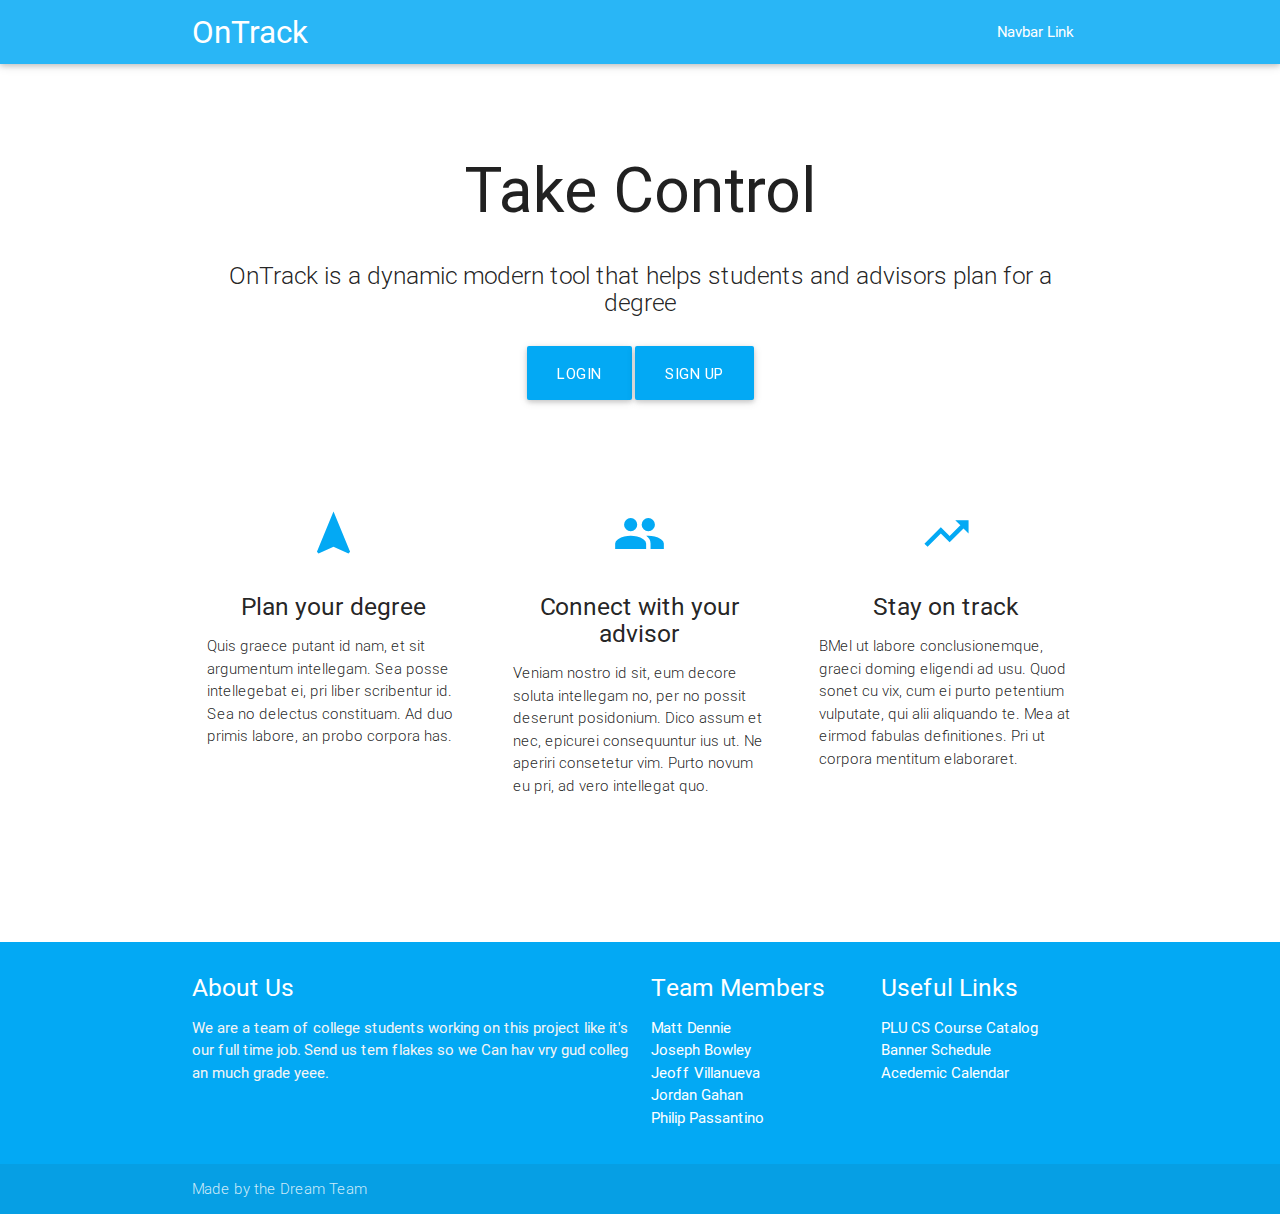
==== index.html @ 6be3907c "first page" ====
<!DOCTYPE html>
<html lang="en">
<head>
  <meta http-equiv="Content-Type" content="text/html; charset=UTF-8"/>
  <meta name="viewport" content="width=device-width, initial-scale=1, maximum-scale=1.0"/>
  <title>Starter Template - Materialize</title>

  <!-- CSS  -->
  <link href="https://fonts.googleapis.com/icon?family=Material+Icons" rel="stylesheet">
  <link href="css/materialize.css" type="text/css" rel="stylesheet" media="screen,projection"/>
  <link href="css/style.css" type="text/css" rel="stylesheet" media="screen,projection"/>
</head>
<body>
  <nav class="light-blue lighten-1" role="navigation">
    <div class="nav-wrapper container"><a id="logo-container" href="#" class="brand-logo">OnTrack</a>
      <ul class="right hide-on-med-and-down">
        <li><a href="#">Navbar Link</a></li>
      </ul>

      <ul id="nav-mobile" class="side-nav">
        <li><a href="#">Navbar Link</a></li>
      </ul>
      <a href="#" data-activates="nav-mobile" class="button-collapse"><i class="material-icons">menu</i></a>
    </div>
  </nav>
  <div class="section no-pad-bot" id="index-banner">
    <div class="container">
      <br><br>
      <h1 class="header center">Take Control</h1>
      <div class="row center">
        <h5 class="header col s12 light">OnTrack is a dynamic modern tool that helps students and advisors plan for a degree</h5>
      </div>
      <div class="row center">
        <a href="#login" id="download-button" class="btn-large waves-effect waves-light btn modal-trigger light-blue">Login</a>
        <a href="#signup" id="download-button" class="btn-large waves-effect waves-light btn modal-trigger light-blue">Sign up</a>
      </div>
      <br><br>

    </div>
  </div>

  <!-- Modal Structure -->
  <div id="login" class="modal">
    <div class="modal-content">
      <h4 class="valign">Login</h4>
            <div class="row">
                <form class="col s12">
                    <div class="row">
                        <div class="input-field col s12">
                            <input id="email" type="email" class="validate">
                            <label for="email">Email</label>
                        </div>
                    </div>
                    <div class="row">
                        <div class="input-field col s12">
                            <input id="pass" type="password" class="validate">
                            <label for="pass">Password</label>
                        </div>
                    </div>
                    <div class="row">
                        <div class="col s12">
                            <p>
                                <input type="checkbox" id="remember">
                                <label for="remember">Remember me</label>
                            </p>
                        </div>
                    </div>
                    <div class="divider"></div>
                    <div class="row">
                        <div class="col m12">
                            <p class="right-align">
                                <button class="btn btn-large waves-effect waves-light" type="button" name="action">Login</button>
                            </p>
                        </div>
                    </div>
                </form>
            </div>
    </div>
  </div>


  <!-- Modal Structure -->
  <div id="signup" class="modal">
    <div class="modal-content">
      <h4 class="valign">Create a New Account</h4>
            <div class="row">
                <form class="col s12">
                    <div class="row">
                        <div class="input-field col s12">
                            <input id="email" type="email" class="validate">
                            <label for="email">Email</label>
                        </div>
                    </div>
                    <div class="row">
                        <div class="input-field col s12">
                            <input id="pass" type="password" class="validate">
                            <label for="pass">Password</label>
                        </div>
                    </div>
                    <div class="row">
                        <div class="input-field col s12">
                            <input id="confirmpass" type="password" class="validate">
                            <label for="confirmpass">Confirm Password</label>
                        </div>
                    </div>
                    <div class="divider"></div>
                    <div class="row">
                        <div class="col m12">
                            <p class="right-align">
                                <button class="btn btn-large waves-effect waves-light" type="button" name="action">Sign Up!</button>
                            </p>
                        </div>
                    </div>
                </form>
            </div>
    </div>
  </div>


  <div class="container">
    <div class="section">

      <!--   Icon Section   -->
      <div class="row">
        <div class="col s12 m4">
          <div class="icon-block">
            <h2 class="center light-blue-text"><i class="material-icons">navigation</i></h2>
            <h5 class="center">Plan your degree</h5>

            <p class="light">Quis graece putant id nam, et sit argumentum intellegam. Sea posse intellegebat ei, pri liber scribentur id. Sea no delectus constituam. Ad duo primis labore, an probo corpora has.</p>
          </div>
        </div>
        <div class="col s12 m4">
          <div class="icon-block">
            <h2 class="center light-blue-text"><i class="material-icons">group</i></h2>
            <h5 class="center">Connect with your advisor</h5>

            <p class="light">Veniam nostro id sit, eum decore soluta intellegam no, per no possit deserunt posidonium. Dico assum et nec, epicurei consequuntur ius ut. Ne aperiri consetetur vim. Purto novum eu pri, ad vero intellegat quo. </p>
          </div>
        </div>
        <div class="col s12 m4">
          <div class="icon-block">
            <h2 class="center light-blue-text"><i class="material-icons">trending_up</i></h2>
            <h5 class="center">Stay on track</h5>

            <p class="light">BMel ut labore conclusionemque, graeci doming eligendi ad usu. Quod sonet cu vix, cum ei purto petentium vulputate, qui alii aliquando te. Mea at eirmod fabulas definitiones. Pri ut corpora mentitum elaboraret. </p>
          </div>
        </div>
      </div>

    </div>
    <br><br>

    <div class="section">

    </div>
  </div>

  <footer class="page-footer light-blue">
    <div class="container">
      <div class="row">
        <div class="col l6 s12">
          <h5 class="white-text">About Us</h5>
          <p class="grey-text text-lighten-4">We are a team of college students working on this project like it's our full time job. Send us tem flakes so we Can hav vry gud colleg an much grade yeee.</p>


        </div>
        <div class="col l3 s12">
          <h5 class="white-text">Team Members</h5>
          <ul>
            <li><a class="white-text" href="#!">Matt Dennie</a></li>
            <li><a class="white-text" href="#!">Joseph Bowley</a></li>
            <li><a class="white-text" href="#!">Jeoff Villanueva</a></li>
            <li><a class="white-text" href="#!">Jordan Gahan</a></li>
            <li><a class="white-text" href="#!">Philip Passantino</a></li>
          </ul>
        </div>
        <div class="col l3 s12">
          <h5 class="white-text">Useful Links</h5>
          <ul>
            <li><a class="white-text" href="http://www.plu.edu/catalog-2015-2016/undergraduate-program/program-curriculum-information/computer-science-computer-engineering/">PLU CS Course Catalog</a></li>
            <li><a class="white-text" href="https://banweb.plu.edu/pls/pap/hxskschd.P_PLUSchedule">Banner Schedule</a></li>
            <li><a class="white-text" href="http://www.plu.edu/registrar/academic-dates-deadlines/">Acedemic Calendar</a></li>
          </ul>
        </div>
      </div>
    </div>
    <div class="footer-copyright">
      <div class="container">
      Made by the Dream Team
      </div>
    </div>
  </footer>


  <!--  Scripts-->
  <script src="https://code.jquery.com/jquery-2.1.1.min.js"></script>
  <script src="js/materialize.js"></script>
  <script src="js/init.js"></script>

  </body>
</html>
---- css/style.css ----
/* Custom Stylesheet */
/**
 * Use this file to override Materialize files so you can update
 * the core Materialize files in the future
 *
 * Made By MaterializeCSS.com
 */

.icon-block {
  padding: 0 15px;
}
.icon-block .material-icons {
	font-size: inherit;
}
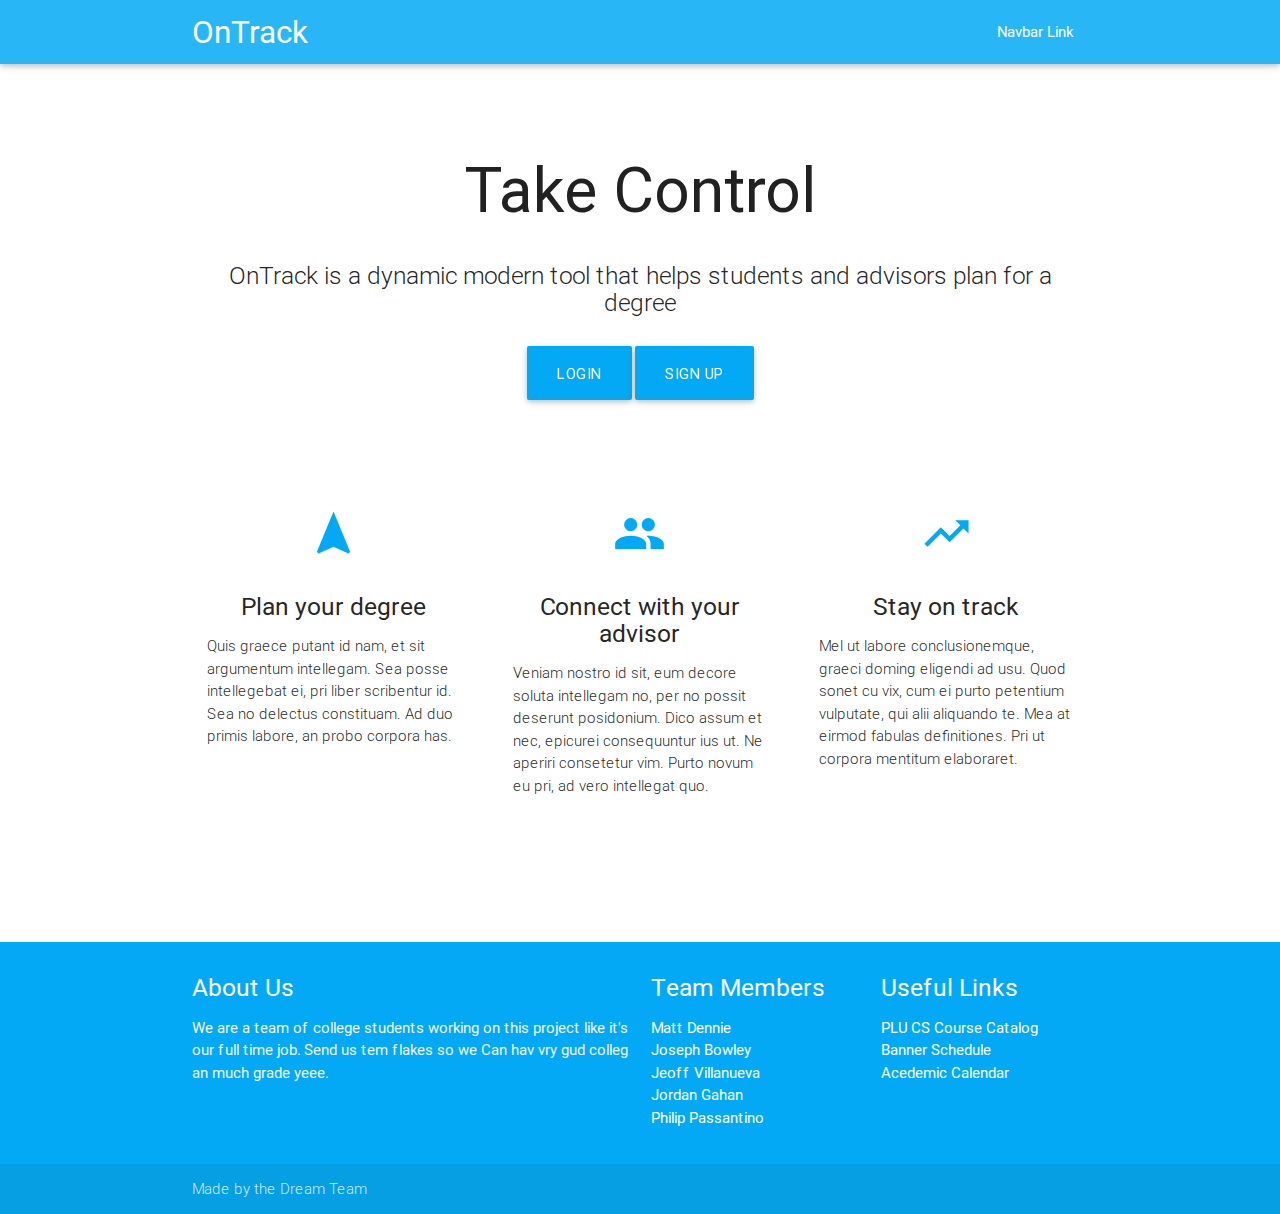
==== commit d32a6e4e: "added schedule page" ====
--- a/index.html
+++ b/index.html
@@ -83,36 +83,36 @@
   <div id="signup" class="modal">
     <div class="modal-content">
       <h4 class="valign">Create a New Account</h4>
-            <div class="row">
-                <form class="col s12">
-                    <div class="row">
-                        <div class="input-field col s12">
-                            <input id="email" type="email" class="validate">
-                            <label for="email">Email</label>
-                        </div>
-                    </div>
-                    <div class="row">
-                        <div class="input-field col s12">
-                            <input id="pass" type="password" class="validate">
-                            <label for="pass">Password</label>
-                        </div>
-                    </div>
-                    <div class="row">
-                        <div class="input-field col s12">
-                            <input id="confirmpass" type="password" class="validate">
-                            <label for="confirmpass">Confirm Password</label>
-                        </div>
-                    </div>
-                    <div class="divider"></div>
-                    <div class="row">
-                        <div class="col m12">
-                            <p class="right-align">
-                                <button class="btn btn-large waves-effect waves-light" type="button" name="action">Sign Up!</button>
-                            </p>
-                        </div>
-                    </div>
-                </form>
-            </div>
+        <div class="row">
+            <form class="col s12">
+                <div class="row">
+                    <div class="input-field col s12">
+                        <input id="email" type="email" class="validate">
+                        <label for="email">Email</label>
+                    </div>
+                </div>
+                <div class="row">
+                    <div class="input-field col s12">
+                        <input id="pass" type="password" class="validate">
+                        <label for="pass">Password</label>
+                    </div>
+                </div>
+                <div class="row">
+                    <div class="input-field col s12">
+                        <input id="confirmpass" type="password" class="validate">
+                        <label for="confirmpass">Confirm Password</label>
+                    </div>
+                </div>
+                <div class="divider"></div>
+                <div class="row">
+                    <div class="col m12">
+                        <p class="right-align">
+                            <button class="btn btn-large waves-effect waves-light" type="button" name="action">Sign Up!</button>
+                        </p>
+                    </div>
+                </div>
+            </form>
+        </div>
     </div>
   </div>
 
@@ -143,7 +143,7 @@
             <h2 class="center light-blue-text"><i class="material-icons">trending_up</i></h2>
             <h5 class="center">Stay on track</h5>
 
-            <p class="light">BMel ut labore conclusionemque, graeci doming eligendi ad usu. Quod sonet cu vix, cum ei purto petentium vulputate, qui alii aliquando te. Mea at eirmod fabulas definitiones. Pri ut corpora mentitum elaboraret. </p>
+            <p class="light">Mel ut labore conclusionemque, graeci doming eligendi ad usu. Quod sonet cu vix, cum ei purto petentium vulputate, qui alii aliquando te. Mea at eirmod fabulas definitiones. Pri ut corpora mentitum elaboraret. </p>
           </div>
         </div>
       </div>
--- a/css/style.css
+++ b/css/style.css
@@ -11,4 +11,15 @@
 }
 .icon-block .material-icons {
 	font-size: inherit;
+}
+
+.side-bar {
+    height: 90vh;
+    overflow: scroll;
+}
+
+@media screen and (min-width: 992px) {
+	.modal {
+		width: 40%;
+	}
 }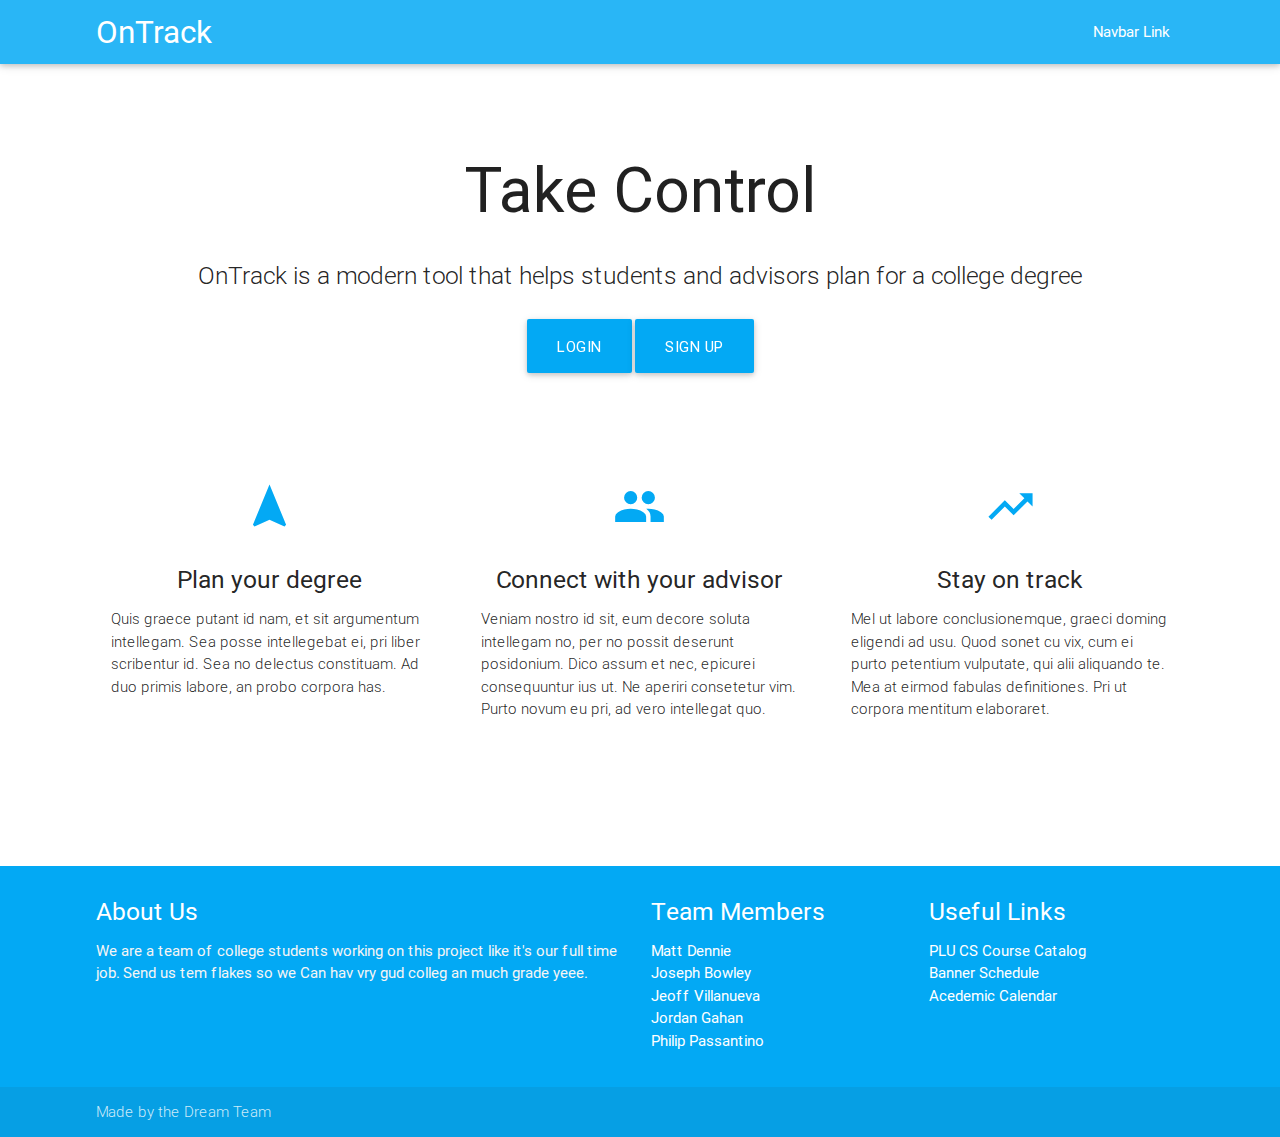
==== commit b9a3d0d3: "new stuff" ====
--- a/index.html
+++ b/index.html
@@ -12,13 +12,13 @@
 </head>
 <body>
   <nav class="light-blue lighten-1" role="navigation">
-    <div class="nav-wrapper container"><a id="logo-container" href="#" class="brand-logo">OnTrack</a>
+    <div class="nav-wrapper container"><a id="logo-container" href="index.html" class="brand-logo">OnTrack</a>
       <ul class="right hide-on-med-and-down">
-        <li><a href="#">Navbar Link</a></li>
+        <li><a href="schedule.html">Navbar Link</a></li>
       </ul>
 
       <ul id="nav-mobile" class="side-nav">
-        <li><a href="#">Navbar Link</a></li>
+        <li><a href="schedule.html">Navbar Link</a></li>
       </ul>
       <a href="#" data-activates="nav-mobile" class="button-collapse"><i class="material-icons">menu</i></a>
     </div>
@@ -28,7 +28,7 @@
       <br><br>
       <h1 class="header center">Take Control</h1>
       <div class="row center">
-        <h5 class="header col s12 light">OnTrack is a dynamic modern tool that helps students and advisors plan for a degree</h5>
+        <h5 class="header col s12 light">OnTrack is a modern tool that helps students and advisors plan for a college degree</h5>
       </div>
       <div class="row center">
         <a href="#login" id="download-button" class="btn-large waves-effect waves-light btn modal-trigger light-blue">Login</a>
--- a/css/style.css
+++ b/css/style.css
@@ -5,6 +5,9 @@
  *
  * Made By MaterializeCSS.com
  */
+
+
+
 
 .icon-block {
   padding: 0 15px;
@@ -18,8 +21,37 @@
     overflow: scroll;
 }
 
+.center-text {
+	text-align: center;
+}
+
+.right-text {
+	text-align: right;
+}
+
+.semesterselected {
+	outline: 5px solid #42a5f5;
+}
+
+.semester {
+	padding-right: 20px;
+}
+.center-btn { text-align: right }
+
+
+.cardpad {
+    padding-left: .3rem;
+    padding-right: .3rem;
+}
+
 @media screen and (min-width: 992px) {
 	.modal {
 		width: 40%;
 	}
-}+}
+
+@media only screen and (min-width: 993px) {
+    .container {
+        width: 85%;
+    }
+}
